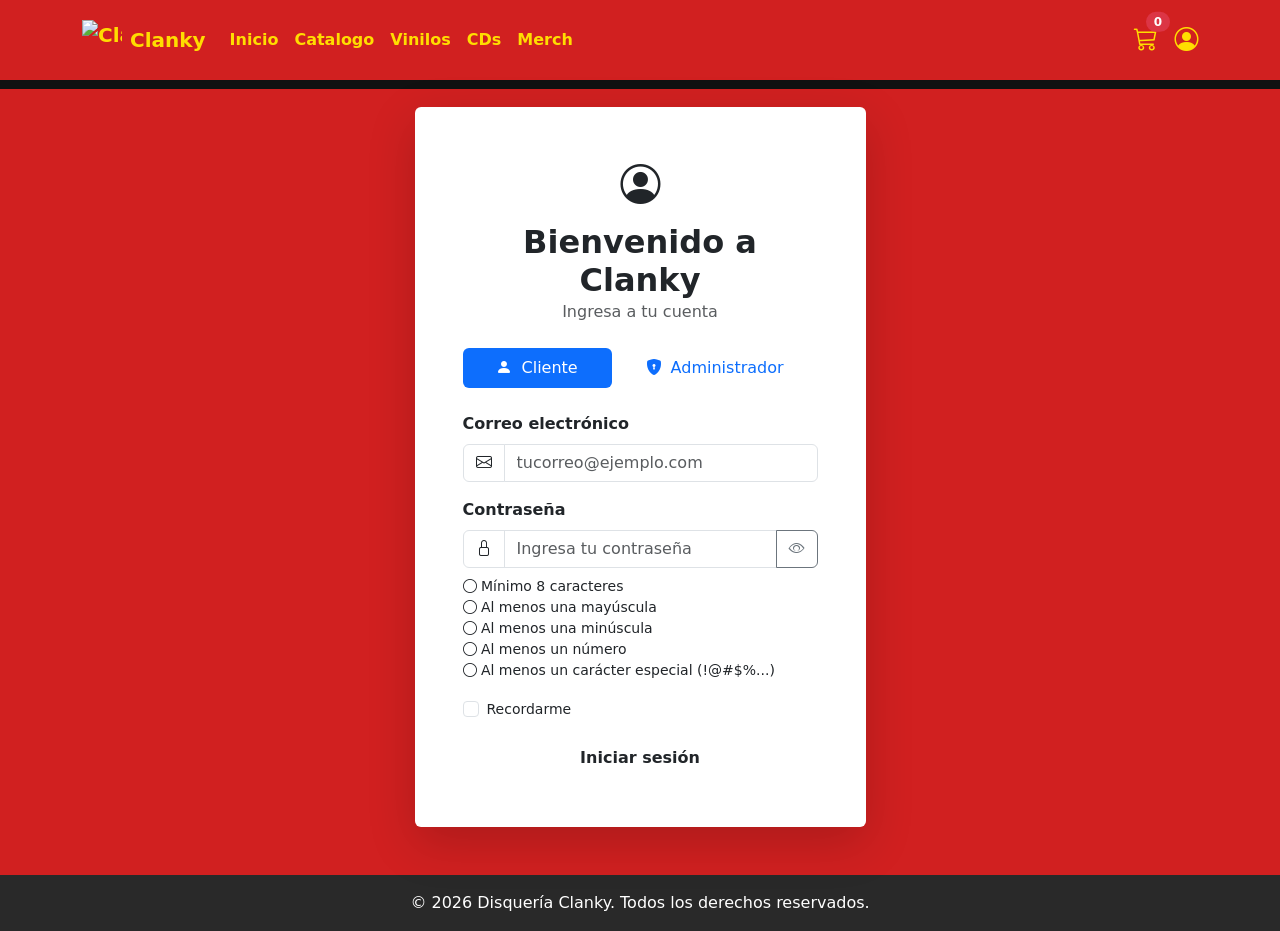
==== admin.html @ 3c78f4fe "cambios en validacion y agregar admin" ====
<!DOCTYPE html>
<html lang="es">

<head>
    <meta charset="UTF-8">
    <meta name="viewport" content="width=device-width, initial-scale=1.0">
    <title>Panel de Administración - Clanky Disquería</title>
    <link href="https://cdn.jsdelivr.net/npm/bootstrap@5.3.0/dist/css/bootstrap.min.css" rel="stylesheet">
    <link rel="stylesheet" href="https://cdn.jsdelivr.net/npm/bootstrap-icons@1.11.1/font/bootstrap-icons.css">
    <link rel="stylesheet" href="css/styles.css">
</head>

<body>

    <!-- Encabezado y Navegación -->
    <header>
        <nav class="navbar navbar-expand-lg nav-clanky">
            <div class="container">
                <a class="navbar-brand d-flex align-items-center" href="index.html">
                    <img src="https://i.pinimg.com/736x/67/62/03/676203cc2d70b1ea218810abf0da6600.jpg" alt="Clanky Logo"
                        width="40" height="40" class="d-inline-block align-text-top me-2">
                    <span class="brand-text">Clanky</span>
                </a>
                <button class="navbar-toggler" type="button" data-bs-toggle="collapse"
                    data-bs-target="#navbarSupportedContent" aria-controls="navbarSupportedContent"
                    aria-expanded="false" aria-label="Activar navegación">
                    <span class="navbar-toggler-icon"></span>
                </button>
                <div class="collapse navbar-collapse" id="navbarSupportedContent">
                    <ul class="navbar-nav me-auto mb-2 mb-lg-0">
                        <li class="nav-item"><a class="nav-link" href="index.html">Inicio</a></li>
                        <li class="nav-item"><a class="nav-link" href="catalogo.html">Catalogo</a></li>
                    </ul>
                    <div class="d-flex align-items-center gap-3 mt-3 mt-lg-0 icon-links">
                        <span class="btn btn-warning btn-sm fw-bold text-dark">
                            <i class="bi bi-gear-fill"></i> Administración
                        </span>
                    </div>
                </div>
            </div>
        </nav>
    </header>

    <!-- Contenido Principal -->
    <main class="container my-5">
        <div class="card border-0 shadow-lg">
            <div class="card-body p-4 p-md-5">

                <div class="d-flex justify-content-between align-items-center mb-4 flex-wrap gap-2">
                    <h2 class="fw-bold mb-0"><i class="bi bi-gear-fill me-2"></i>Panel de Administración</h2>
                    <button id="btn-cerrar-sesion-admin" class="btn btn-outline-danger btn-sm">
                        <i class="bi bi-box-arrow-right me-1"></i> Cerrar sesión
                    </button>
                </div>

                <p class="mb-1">Bienvenido, <strong id="admin-nombre"></strong> 👋</p>
                <p class="text-muted mb-0">
                    Este es el punto de partida del panel. Aquí puedes ir agregando la gestión de
                    productos, pedidos y usuarios de Clanky.
                </p>

            </div>
        </div>
    </main>

    <!-- FOOTER -->
    <footer class="footer-clanky text-center p-3 mt-5">
        <p class="mb-0">&copy; 2026 Disquería Clanky. Todos los derechos reservados.</p>
    </footer>

    <script src="https://cdn.jsdelivr.net/npm/bootstrap@5.3.0/dist/js/bootstrap.bundle.min.js"></script>
    <script src="js/main.js"></script>
    <script src="js/admin.js"></script>
</body>

</html>
---- css/styles.css ----
:root {
    --clanky-red: #e13e37;
    --clanky-yellow: #fce41e;
}

body {
    background-image: url('https://i.redd.it/clifford-trash-and-blurryface-on-the-clancy-cover-background-v0-jlqkh738le5f1.jpg?width=2400&format=pjpg&auto=webp&s=ab7a0af84d1495f73006f6858289d582fbe387aa'); 
    background-size: cover; 
    background-attachment: fixed; 
    background-position: center; 
    background-color: #d12020; 
}

/* --- NAVBAR --- */
.nav-clanky {
    background-color: #d12020 !important; 
    border-bottom: 3px solid #111;
    box-shadow: 0px 6px 0px #111;
    padding-top: 15px;
    padding-bottom: 15px;
    margin-bottom: 20px; 
}

.nav-clanky .navbar-brand,
.nav-clanky .nav-link,
.nav-clanky .icon-links a {
    color: #ffdd00 !important;
    font-weight: bold;
    transition: 0.2s;
}

.nav-clanky .nav-link:hover,
.nav-clanky .icon-links a:hover {
    color: #ffffff !important;
    text-shadow: 2px 2px 0px #111;
    transform: translateY(-2px); 
}

.nav-clanky .btn-outline-custom {
    background-color: #ffdd00;
    color: #d12020;
    border: 2px solid #111;
    box-shadow: 2px 2px 0px #111;
    font-weight: bold;
}

.nav-clanky .btn-outline-custom:hover {
    background-color: #111;
    color: #ffdd00;
}

.icon-links a:hover {
    color: white;
    transform: scale(1.1); 
}

/* --- BOTÓN PRINCIPAL --- */
.btn-clanky {
    background-color: var(--clanky-red);
    color: var(--clanky-yellow);
    border: 2px solid var(--clanky-red);
    font-weight: bold;
}

.btn-clanky:hover {
    background-color: white;
    color: var(--clanky-red);
    border-color: var(--clanky-red);
}

/* --- FOOTER --- */
.footer-clanky {
    background-color: #292929;
    color: white;
}
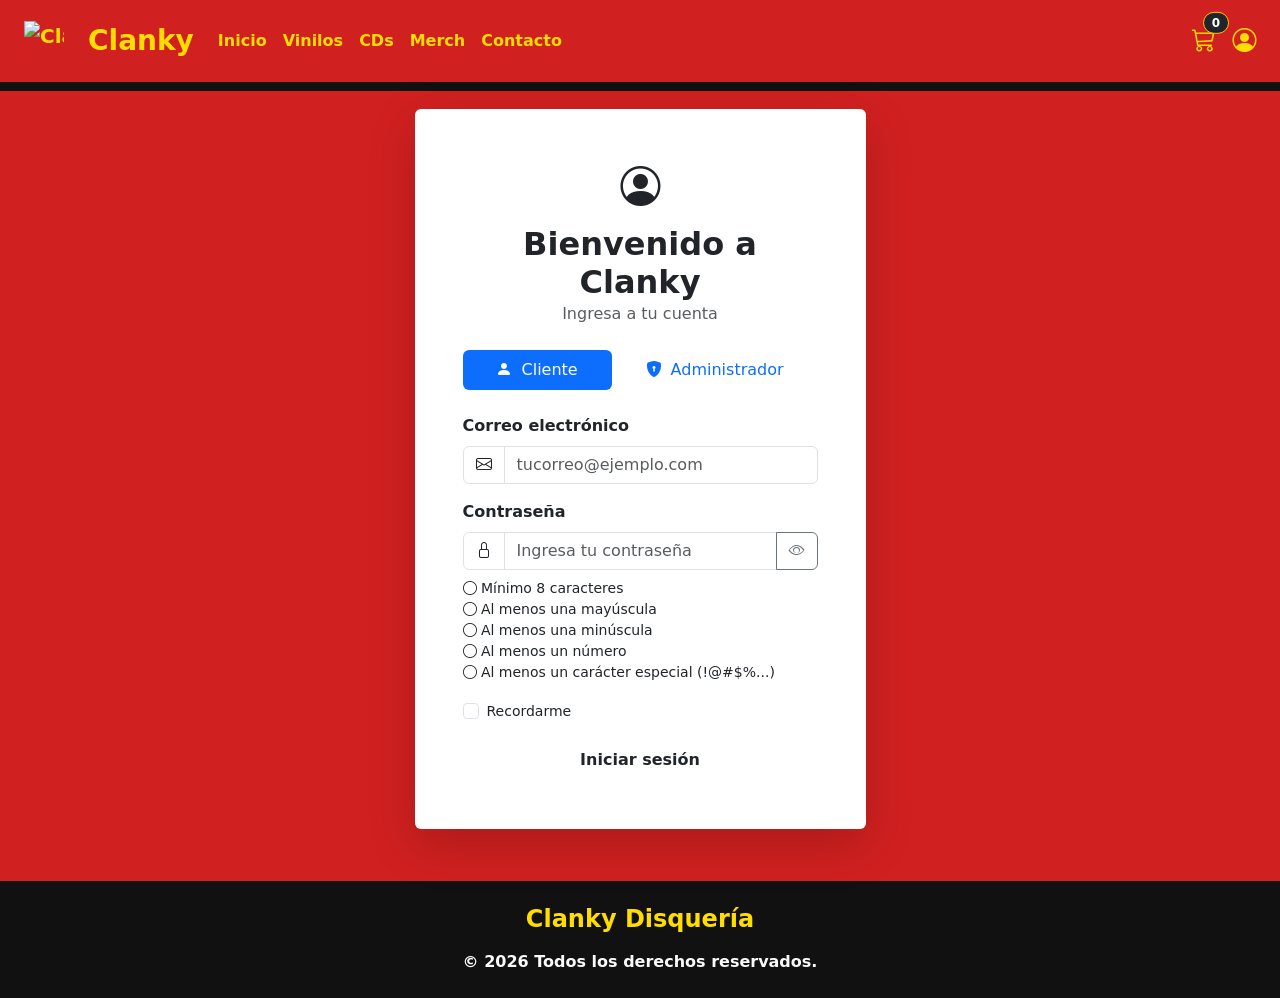
==== commit 906e492e: "Se integra validaciones en carrito y en contacto, corrección en carrusel y sincronización de product" ====
--- a/admin.html
+++ b/admin.html
@@ -12,65 +12,127 @@
 
 <body>
 
-    <!-- Encabezado y Navegación -->
+    <!-- Header -->
     <header>
-        <nav class="navbar navbar-expand-lg nav-clanky">
-            <div class="container">
-                <a class="navbar-brand d-flex align-items-center" href="index.html">
-                    <img src="https://i.pinimg.com/736x/67/62/03/676203cc2d70b1ea218810abf0da6600.jpg" alt="Clanky Logo"
-                        width="40" height="40" class="d-inline-block align-text-top me-2">
-                    <span class="brand-text">Clanky</span>
-                </a>
-                <button class="navbar-toggler" type="button" data-bs-toggle="collapse"
-                    data-bs-target="#navbarSupportedContent" aria-controls="navbarSupportedContent"
-                    aria-expanded="false" aria-label="Activar navegación">
-                    <span class="navbar-toggler-icon"></span>
-                </button>
-                <div class="collapse navbar-collapse" id="navbarSupportedContent">
-                    <ul class="navbar-nav me-auto mb-2 mb-lg-0">
-                        <li class="nav-item"><a class="nav-link" href="index.html">Inicio</a></li>
-                        <li class="nav-item"><a class="nav-link" href="catalogo.html">Catalogo</a></li>
-                    </ul>
-                    <div class="d-flex align-items-center gap-3 mt-3 mt-lg-0 icon-links">
-                        <span class="btn btn-warning btn-sm fw-bold text-dark">
-                            <i class="bi bi-gear-fill"></i> Administración
-                        </span>
+        <div id="navbar"></div>
+    </header>
+
+    <!-- Main -->
+    <main class="container py-5">
+
+        <div class="d-flex justify-content-between align-items-center mb-4 flex-wrap gap-2">
+            <div>
+                <h1 class="fw-bold h3 mb-0">Panel de Administración</h1>
+                <p class="text-muted mb-0">Gestión de productos de Clanky — <span id="admin-nombre"></span></p>
+            </div>
+            <button id="btn-cerrar-sesion-admin" class="btn btn-outline-danger btn-sm">
+                <i class="bi bi-box-arrow-right me-1"></i> Cerrar sesión
+            </button>
+        </div>
+
+        <!-- Resumen -->
+        <div class="row g-3 mb-4">
+            <div class="col-md-4">
+                <div class="card shadow-sm border-0">
+                    <div class="card-body">
+                        <h6 class="text-muted">Productos</h6>
+                        <h2 id="totalProductos">0</h2>
                     </div>
                 </div>
             </div>
-        </nav>
-    </header>
-
-    <!-- Contenido Principal -->
-    <main class="container my-5">
-        <div class="card border-0 shadow-lg">
-            <div class="card-body p-4 p-md-5">
-
-                <div class="d-flex justify-content-between align-items-center mb-4 flex-wrap gap-2">
-                    <h2 class="fw-bold mb-0"><i class="bi bi-gear-fill me-2"></i>Panel de Administración</h2>
-                    <button id="btn-cerrar-sesion-admin" class="btn btn-outline-danger btn-sm">
-                        <i class="bi bi-box-arrow-right me-1"></i> Cerrar sesión
-                    </button>
+            <div class="col-md-4">
+                <div class="card shadow-sm border-0">
+                    <div class="card-body">
+                        <h6 class="text-muted">Unidades en stock</h6>
+                        <h2 id="totalStock">0</h2>
+                    </div>
                 </div>
-
-                <p class="mb-1">Bienvenido, <strong id="admin-nombre"></strong> 👋</p>
-                <p class="text-muted mb-0">
-                    Este es el punto de partida del panel. Aquí puedes ir agregando la gestión de
-                    productos, pedidos y usuarios de Clanky.
-                </p>
-
+            </div>
+            <div class="col-md-4">
+                <div class="card shadow-sm border-0">
+                    <div class="card-body">
+                        <h6 class="text-muted">Formatos</h6>
+                        <h2 id="totalCategorias">0</h2>
+                    </div>
+                </div>
             </div>
         </div>
+
+        <!-- Gestión de productos -->
+        <div class="card shadow-sm border-0">
+            <div class="card-header bg-dark text-white d-flex justify-content-between align-items-center">
+                <h2 class="h5 mb-0">Productos</h2>
+                <button class="btn btn-success btn-sm" id="btnNuevoProducto">+ Nuevo producto</button>
+            </div>
+            <div class="card-body">
+                <div class="table-responsive">
+                    <table class="table table-hover align-middle">
+                        <thead>
+                            <tr>
+                                <th>ID</th>
+                                <th>Producto</th>
+                                <th>Formato</th>
+                                <th>Precio</th>
+                                <th>Stock</th>
+                                <th>Acciones</th>
+                            </tr>
+                        </thead>
+                        <tbody id="tablaProductos"></tbody>
+                    </table>
+                </div>
+            </div>
+        </div>
+
+        <!-- Formulario -->
+        <div id="formularioProducto" class="card shadow-sm border-0 mt-4 d-none">
+            <div class="card-header bg-clanky-red text-white">
+                <h2 class="h5 mb-0">Agregar producto</h2>
+            </div>
+            <div class="card-body">
+                <form id="formProducto">
+                    <div class="row g-3">
+                        <div class="col-md-6">
+                            <label for="nombreProducto" class="form-label">Nombre</label>
+                            <input type="text" id="nombreProducto" class="form-control" required>
+                        </div>
+                        <div class="col-md-6">
+                            <label for="formatoProducto" class="form-label">Formato</label>
+                            <select id="formatoProducto" class="form-select" required>
+                                <option value="Vinilo">Vinilo</option>
+                                <option value="CD">CD</option>
+                                <option value="Merch">Merch</option>
+                            </select>
+                        </div>
+                        <div class="col-md-6">
+                            <label for="precioProducto" class="form-label">Precio</label>
+                            <input type="number" id="precioProducto" class="form-control" min="0" required>
+                        </div>
+                        <div class="col-md-6">
+                            <label for="stockProducto" class="form-label">Stock</label>
+                            <input type="number" id="stockProducto" class="form-control" min="0" required>
+                        </div>
+                        <div class="col-12">
+                            <label for="imagenProducto" class="form-label">URL de imagen</label>
+                            <input type="url" id="imagenProducto" class="form-control" placeholder="https://..." required>
+                        </div>
+                        <div class="col-12">
+                            <button type="submit" class="btn btn-success">Guardar producto</button>
+                            <button type="button" id="btnCancelar" class="btn btn-secondary">Cancelar</button>
+                        </div>
+                    </div>
+                </form>
+            </div>
+        </div>
+
     </main>
 
     <!-- FOOTER -->
-    <footer class="footer-clanky text-center p-3 mt-5">
-        <p class="mb-0">&copy; 2026 Disquería Clanky. Todos los derechos reservados.</p>
-    </footer>
+    <div id="footer"></div>
 
     <script src="https://cdn.jsdelivr.net/npm/bootstrap@5.3.0/dist/js/bootstrap.bundle.min.js"></script>
-    <script src="js/main.js"></script>
+    <script src="js/productos.js"></script>
     <script src="js/admin.js"></script>
+    <script src="js/componentes.js"></script>
 </body>
 
 </html>
--- a/css/styles.css
+++ b/css/styles.css
@@ -68,6 +68,19 @@
     border-color: var(--clanky-red);
 }
 
+/* --- CARRUSEL --- */
+.carousel-control-prev,
+.carousel-control-next {
+    pointer-events: none; 
+}
+
+.carousel-control-prev-icon,
+.carousel-control-next-icon,
+.carousel-caption a,
+.carousel-caption button {
+    pointer-events: auto; 
+}
+
 /* --- FOOTER --- */
 .footer-clanky {
     background-color: #292929;
